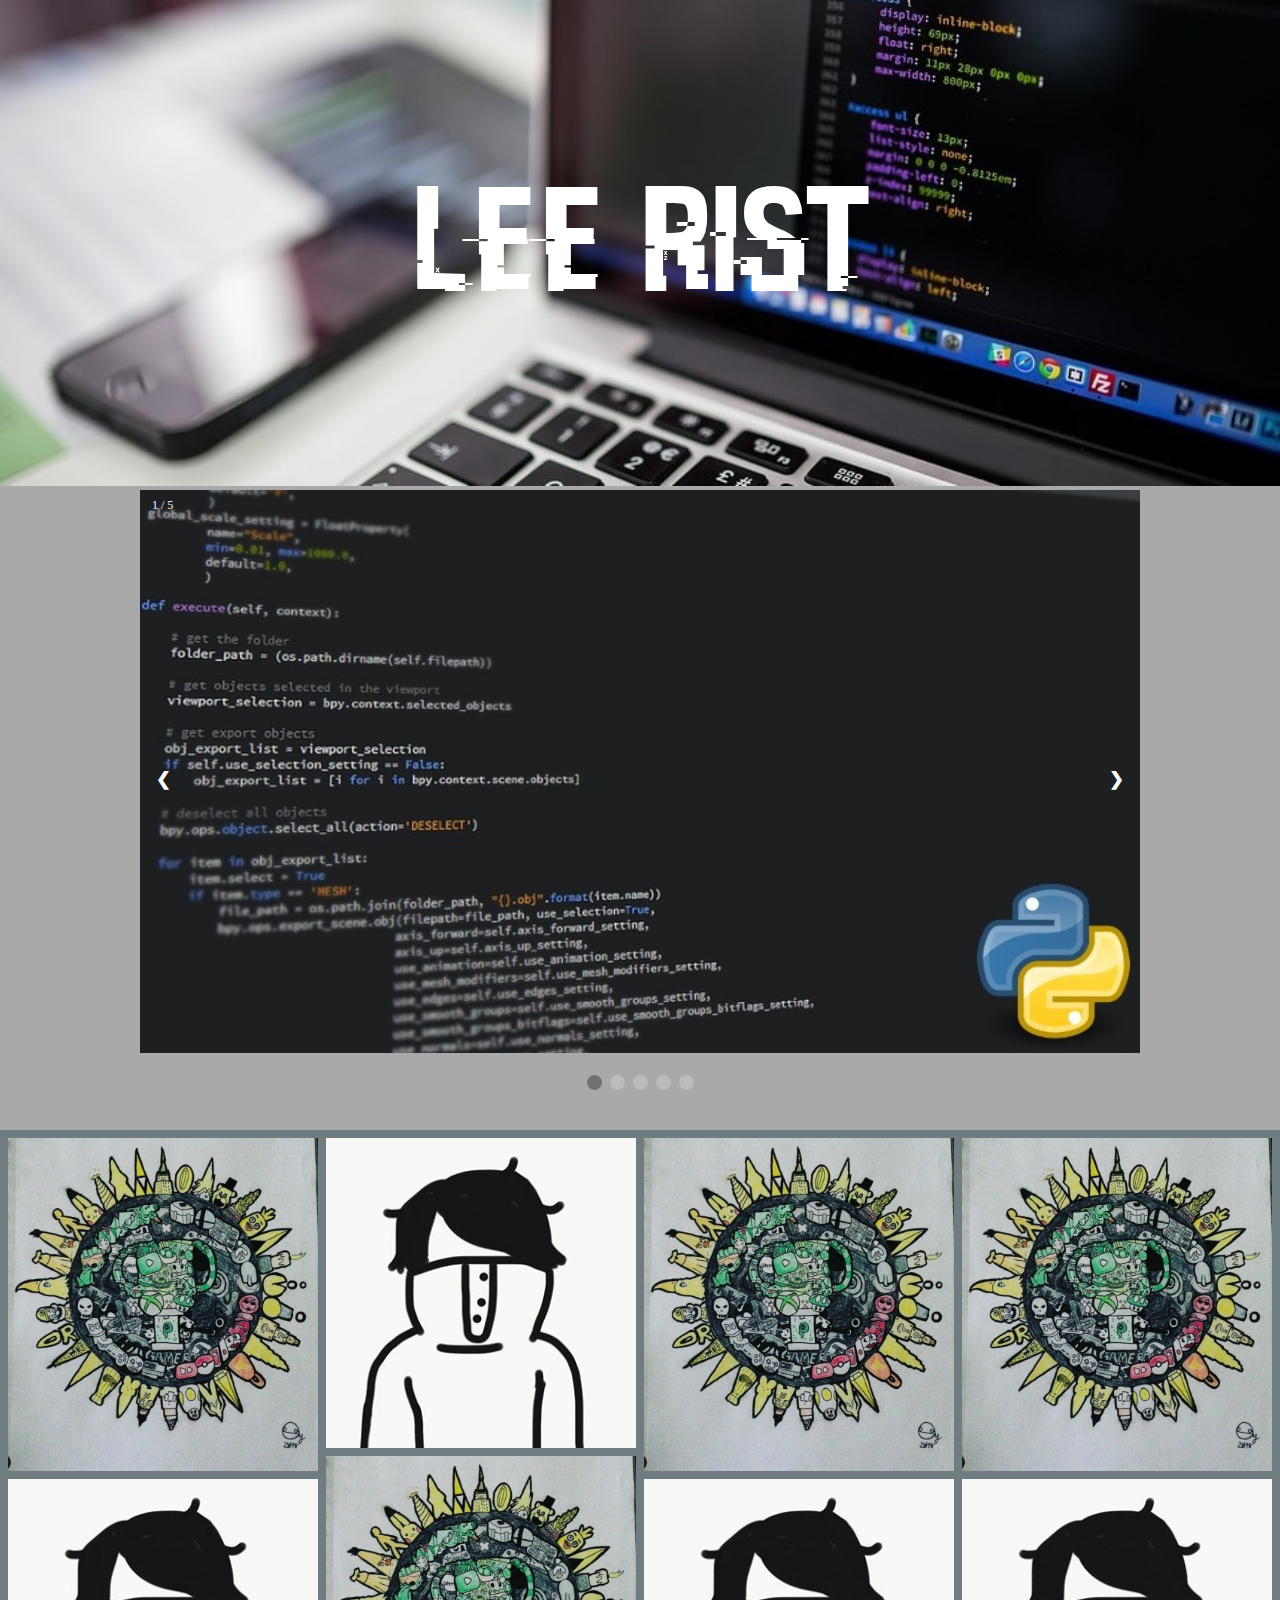
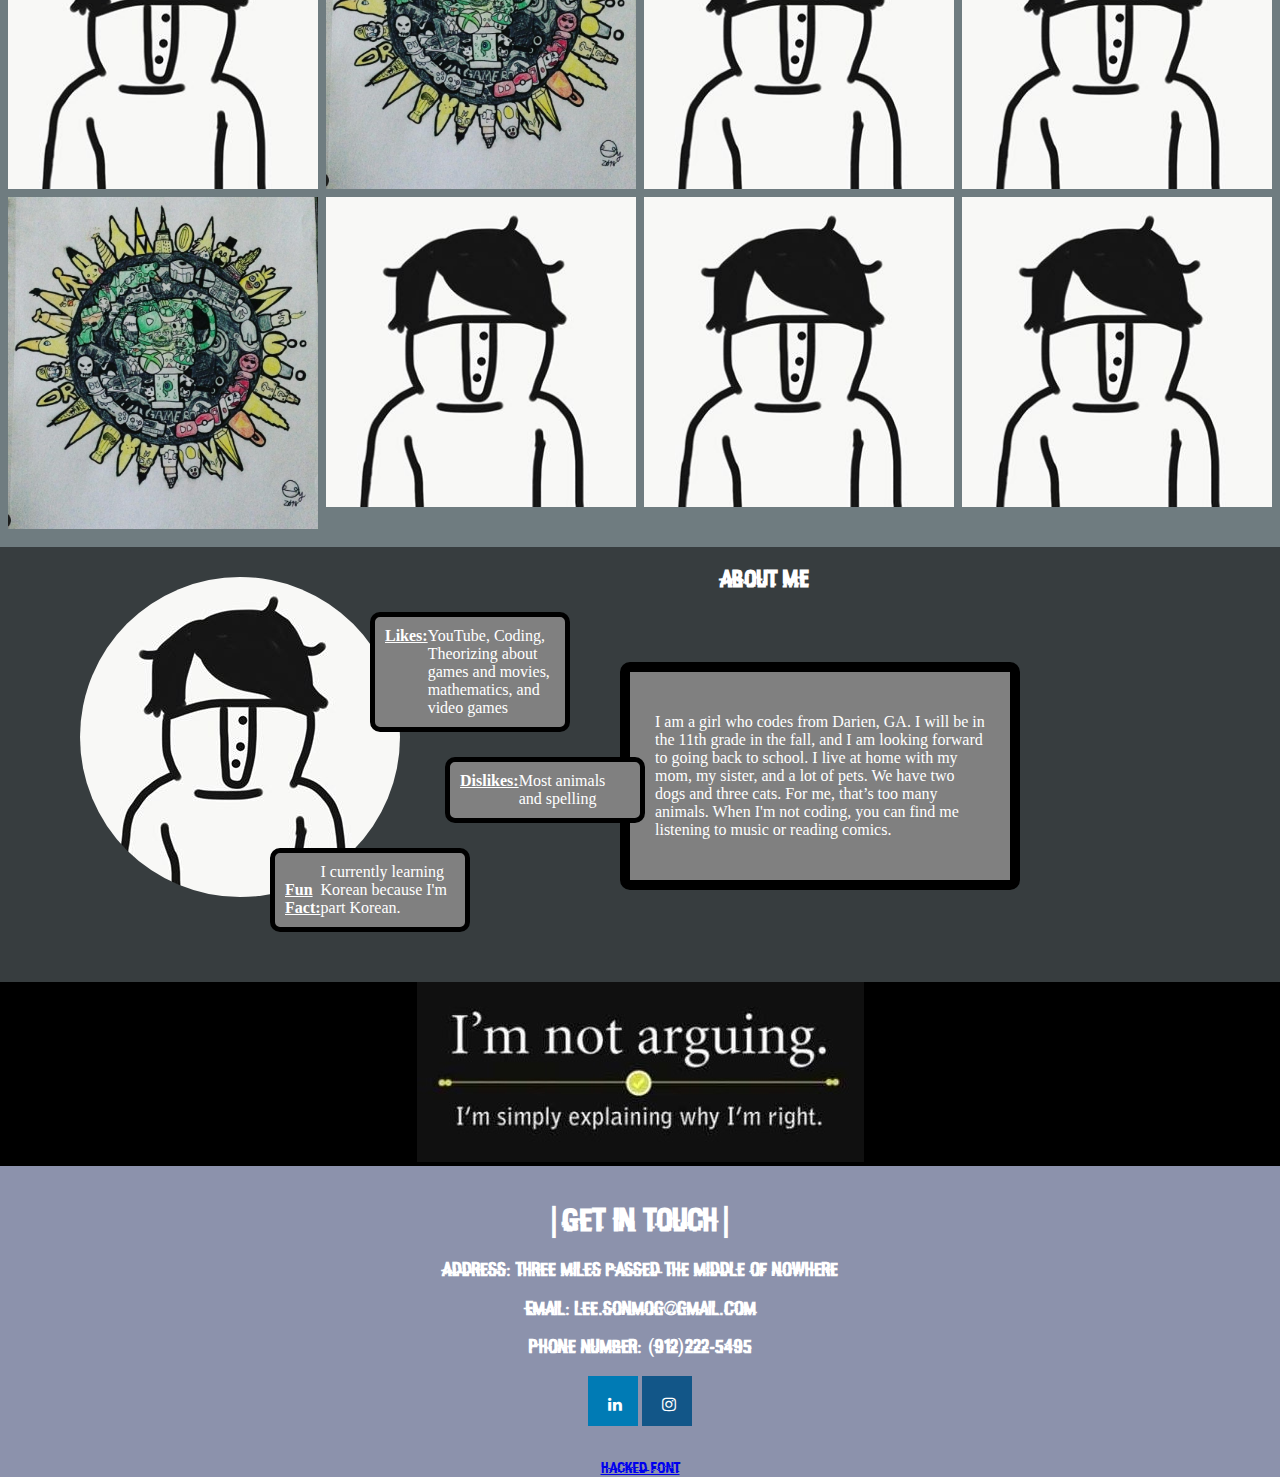
==== index.html @ a558a017 "Rename leeRist.html to index.html" ====
<!DOCTYPE html>
<html>
  <head>
    <link rel="stylesheet" href="port.css">
    <link rel="stylesheet" href="HACKED/stylesheet.css">
    <title>Portfolio</title>
  </head>
    <body>
      <!-- Navagation bar -->
        <div id="navbar">
          <a href="#home" class="left" style="font-family: 'hackedregular';">Lee.</a>
          <a href="#about" class="right" style="font-family: 'hackedregular';">About Me</a>
          <a href="#contactMe" class="right" style="font-family: 'hackedregular';">Contact</a>
        </div>


        <!-- Divides Nav from main page elements -->
        <div class="main">
        <!-- Banner image with text overlay -->
        <div class="container">
          <a name="home"></a>
          <img src="images/code.jpg" alt="Computer with Code" style="width:100%;">
          <div class="centered">Lee Rist</div>
        </div>

        <!-- Slideshow container -->
        <div class="slideshow-container">

          <!-- Full-width images with number and caption text -->
          <div class="mySlides fade">
            <div class="numbertext">1 / 5</div>
            <img src="images/python_img.jpg" style="width:100%">
          </div>

          <div class="mySlides fade">
            <div class="numbertext">2 / 5</div>
            <img src="images/javascript_img.jpg" style="width:100%">
          </div>

          <div class="mySlides fade">
            <div class="numbertext">3 / 5</div>
            <img src="images/cSharp_unity_img.jpg" style="width:100%">
          </div>

          <div class="mySlides fade">
            <div class="numbertext">4 / 5</div>
            <img src="images/HTML_img.jpg" style="width:100%">
          </div>

          <div class="mySlides fade">
            <div class="numbertext">5 / 5</div>
            <img src="images/css_img.jpg" style="width:100%">
          </div>

          <!-- Next and previous buttons -->
          <a class="prev" onclick="plusSlides(-1)">&#10094;</a>
          <a class="next" onclick="plusSlides(1)">&#10095;</a>
        </div>
        <br>

        <!-- The dots/circles -->
        <div style="text-align:center">
          <span class="dot" onclick="currentSlide(1)"></span>
          <span class="dot" onclick="currentSlide(2)"></span>
          <span class="dot" onclick="currentSlide(3)"></span>
          <span class="dot" onclick="currentSlide(4)"></span>
          <span class="dot" onclick="currentSlide(5)"></span>
        </div>

<br>
<br>
<div class="row">
  <div class="column">
    <img src="images/artWork.jpg">
    <img src="images/my_icon.jpg">
    <img src="images/artWork.jpg">
  </div>
  <div class="column">
    <img src="images/my_icon.jpg">
    <img src="images/artWork.jpg">
    <img src="images/my_icon.jpg">
  </div>
  <div class="column">
    <img src="images/artWork.jpg">
    <img src="images/my_icon.jpg">
    <img src="images/my_icon.jpg">
  </div>
  <div class="column">
    <img src="images/artWork.jpg">
    <img src="images/my_icon.jpg">
    <img src="images/my_icon.jpg">
  </div>
</div>

<div class="break">
  <br>

</div>

<div class="aboutme">
  <br>
  <a name="about"></a>
  <div class="img_about">
      <img src="images/my_icon.jpg" alt="cartoon" id="cartoonMe">
    </div>
  <div class="bio-text">
    <div class="head">
      <center><H2 style="font-family: 'hackedregular';">About Me</H2></center>
    </div>
    <div class="main-bio">
      <p>
        I am a girl who codes from Darien, GA.
        I will be in the 11th grade in the fall, and I am looking forward to going back to school.
        I live at home with my mom, my sister, and a lot of pets. We have two dogs and three cats.
        For me, that’s too many animals.
        When I'm not coding, you can find me listening to music or reading comics.
      </p>
    </div>
      <div class="likes">
        <u><strong>Likes:</strong></u> YouTube, Coding, Theorizing about games and movies, mathematics, and video games
      </div>
        <div class="dislikes">
          <u><strong>Dislikes:</strong></u> Most animals and spelling
        </div>
      <div class="fun-facts">
        <u><strong>Fun Fact:</strong></u> I currently learning Korean because I'm part Korean.
      </div>
  </div>
  <br>
</div>

<div class="divider">

</div>
<center><div class="quote">
  <img src="images/Funny-Quote.jpg" alt="Funny Quote" class="argueQuote">
</div></center>


<center><div class="contact" style="font-family: 'hackedregular';">
  <a name="contactMe"></a>
  <br>
  <h1>|Get in Touch|</h1>
  <h3><strong>Address: </strong> Three miles passed the middle of nowhere </h3>
  <h3><strong>Email: </strong> lee.sonmog@gmail.com</h3>
  <h3><strong>Phone Number: </strong>(912)222-5495</h3>

  <!-- Add icon library -->
<link rel="stylesheet" href="https://cdnjs.cloudflare.com/ajax/libs/font-awesome/4.7.0/css/font-awesome.min.css">

<!-- Add font awesome icons -->
<a href="https://www.linkedin.com/in/lee-rist-887a2b187/" class="fa fa-linkedin"></a>
<a href="https://www.instagram.com/hoodiesilver/?hl=en" class="fa fa-instagram"></a>

<br>
<br>
<br>

<a href="https://www.fontspace.com/davidlibeau/hacked">HACKED font</a>
</div></center>



<div class="links">

</div>



</div>
  <div class="javascript">
    <script type="text/javascript" src="port.js"></script>
  </div>

    </body>
</html>
---- port.css ----
html {
  color: white;
  font-family: "Trebuchet MS", Trebuchet; sans-serif;
  background-color: darkgrey;
}

body {
  margin: 0;
}






/*-----------------------------------------------------------*/

#navbar {
  background-color: #333; /* Black background color */
  position: fixed; /* Make it stick/fixed */
  top: -50px; /* Hide the navbar 50 px outside of the top view */
  width: 100%; /* Full width */
  transition: top 0.3s; /* Transition effect when sliding down (and up) */
  z-index: 1;
}

/* Style the navbar links */
#navbar a {
  display: block;
  color: white;
  text-align: center;
  padding: 15px;
  text-decoration: none;
}

#navbar a:hover {
  background-color: #ddd;
  color: black;
}

.left {
  float: left;
}

.right {
  float: right;
}

/*-------------------------------------------------*/

/* Container holding the image and the text */
.container {
  position: relative;
  text-align: center;
  color: white;
}

/* Centered text */
.centered {
  position: absolute;
  top: 50%;
  left: 50%;
  transform: translate(-50%, -50%);
  color: white;
  font-size: 150px;
  font-family: 'hackedregular';
}


/*---------------------------------------------------*/

* {box-sizing:border-box}

/* Slideshow container */
.slideshow-container {
  max-width: 1000px;
  position: relative;
  margin: auto;
}

/* Hide the images by default */
.mySlides {
  display: none;
}

/* Next & previous buttons */
.prev, .next {
  cursor: pointer;
  position: absolute;
  top: 50%;
  width: auto;
  margin-top: -22px;
  padding: 16px;
  color: white;
  font-weight: bold;
  font-size: 18px;
  transition: 0.6s ease;
  border-radius: 0 3px 3px 0;
  user-select: none;
}

/* Position the "next button" to the right */
.next {
  right: 0;
  border-radius: 3px 0 0 3px;
}

/* On hover, add a black background color with a little bit see-through */
.prev:hover, .next:hover {
  background-color: rgba(0,0,0,0.8);
}

/* Caption text */
.text {
  color: #f2f2f2;
  font-size: 15px;
  padding: 8px 12px;
  position: absolute;
  bottom: 8px;
  width: 100%;
  text-align: center;
}

/* Number text (1/3 etc) */
.numbertext {
  color: #f2f2f2;
  font-size: 12px;
  padding: 8px 12px;
  position: absolute;
  top: 0;
}

/* The dots/bullets/indicators */
.dot {
  cursor: pointer;
  height: 15px;
  width: 15px;
  margin: 0 2px;
  background-color: #bbb;
  border-radius: 50%;
  display: inline-block;
  transition: background-color 0.6s ease;
}

.active, .dot:hover {
  background-color: #717171;
}

/* Fading animation */
.fade {
  -webkit-animation-name: fade;
  -webkit-animation-duration: 1.5s;
  animation-name: fade;
  animation-duration: 1.5s;
}

@-webkit-keyframes fade {
  from {opacity: .4}
  to {opacity: 1}
}

@keyframes fade {
  from {opacity: .4}
  to {opacity: 1}
}


/**/

.row {
  display: flex;
  flex-wrap: wrap;
  padding: 0 4px;
}

/* Create four equal columns that sits next to each other */
.column {
  flex: 25%;
  max-width: 25%;
  padding: 0 4px;
}

.column img {
  margin-top: 8px;
  vertical-align: middle;
  width: 100%;
}

/* Responsive layout - makes a two column-layout instead of four columns */
@media screen and (max-width: 800px) {
  .column {
    flex: 50%;
    max-width: 50%;
  }
}

/* Responsive layout - makes the two columns stack on top of each other instead of next to each other */
@media screen and (max-width: 600px) {
  .column {
    flex: 100%;
    max-width: 100%;
  }
}

/*--------------------------------*/

/* Style all font awesome icons */
.fa {
  padding: 20px;
  font-size: 30px;
  width: 50px;
  height: 50px;
  text-align: center;
  text-decoration: none;
}

/* Add a hover effect if you want */
.fa:hover {
  opacity: 0.7;
}

/* Set a specific color for each brand */

/* LinkedIn */
.fa-linkedin {
  background: #007bb5;
  color: white;
}

/* Instagram */
.fa-instagram {
  background: #125688;
  color: white;
}


/*-------------------------------------*/

.argueQuote {
  height: 120%;
}

.quote {
  background-color: black;
}

.contact {
  background-color: #8c92AC;
}

.row, .break {
  background-color: #6f7c80;
}

.head {
  display: flex;
  position: relative;
  left: 400px;
}

.aboutme {
  display: flex;
  background-color: #373d3f;
}

.divider {
  height: 100px;
  width: 100%;
  background-color: #373d3f;
}

.likes {
  padding: 10px;
  border-radius: 10px;
  border-width: 5px;
  border-color: black;
  border-style: solid;
  width: 200px;
  background-color: grey;
  position: relative;
  left: 50px;
  display: flex;
  justify-content: flex-end;
}

/* position: relative;
up: 200px;
left: 200px; */

.dislikes {
  padding: 10px;
  border-radius: 10px;
  border-width: 5px;
  border-color: black;
  border-style: solid;
  width: 200px;
  background-color: grey;
  position: relative;
  top: 25px;
  left: 125px;
  display: flex;
  justify-content: flex-end;
}

.fun-facts {
  padding: 10px;
  border-radius: 10px;
  border-width: 5px;
  border-color: black;
  border-style: solid;
  width: 200px;
  background-color: grey;
  position: relative;
  top: 50px;
  right: 50px;
  display: flex;
  justify-content: flex-start;
  align-items: flex-end;
}

#cartoonMe {
  display: flex;
  border-radius: 50%;
  position: relative;
  top: 30px;
  left: 80px;
}

.main-bio {
  border-radius: 10px;
  border-width: 10px;
  border-color: black;
  border-style: solid;
  float: right;
  position: relative;
  left: 100px;
  top: 50px;
  width: 400px;
  padding: 25px;
  background-color: gray;
}
---- HACKED/stylesheet.css ----
/*! Generated by Font Squirrel (https://www.fontsquirrel.com) on July 23, 2019 */



@font-face {
    font-family: 'hackedregular';
    src: url('hacked-webfont.woff2') format('woff2'),
         url('hacked-webfont.woff') format('woff');
    font-weight: normal;
    font-style: normal;

}
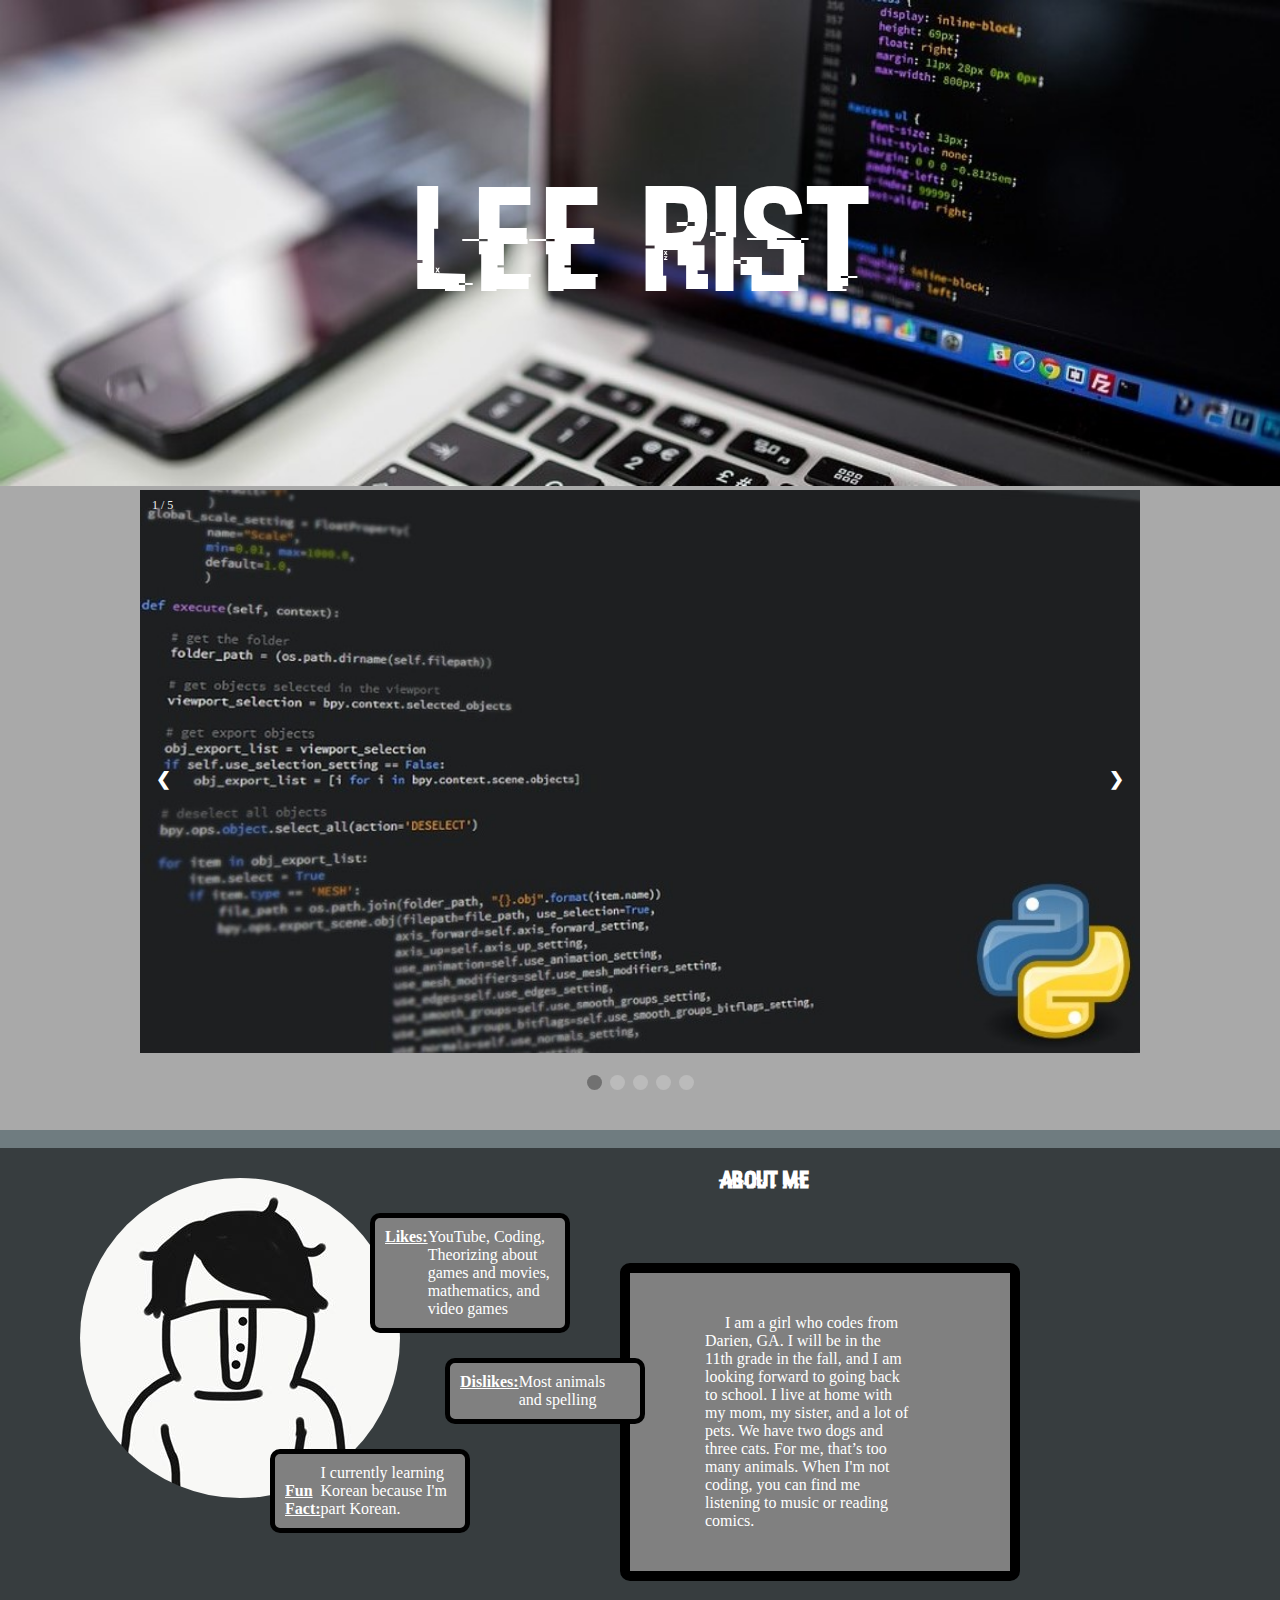
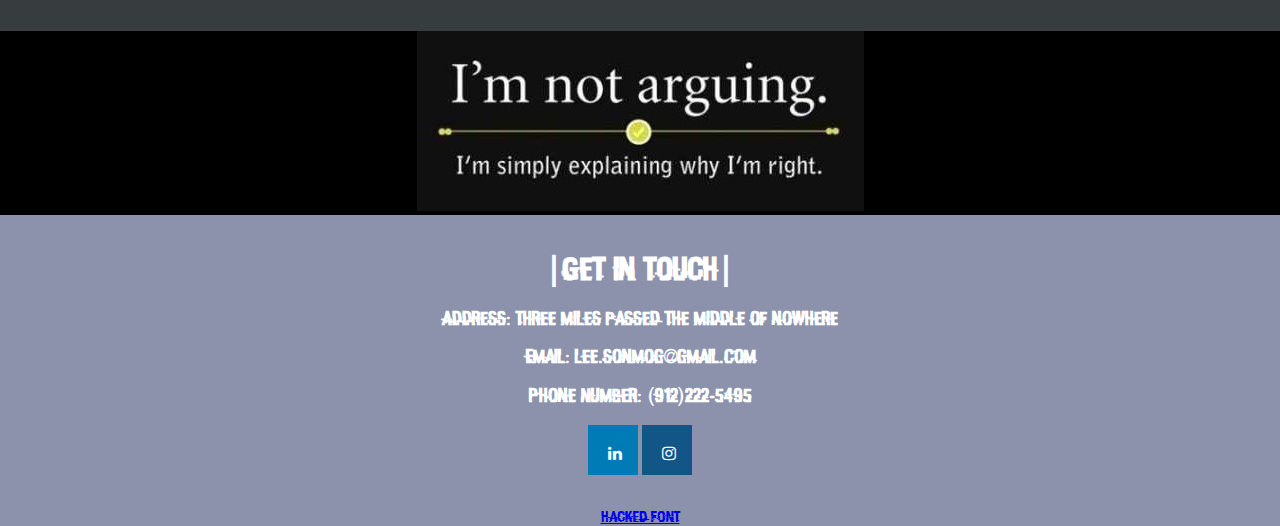
==== commit 7787817a: "Update index.html" ====
--- a/index.html
+++ b/index.html
@@ -7,15 +7,17 @@
   </head>
     <body>
       <!-- Navagation bar -->
-        <div id="navbar">
-          <a href="#home" class="left" style="font-family: 'hackedregular';">Lee.</a>
-          <a href="#about" class="right" style="font-family: 'hackedregular';">About Me</a>
-          <a href="#contactMe" class="right" style="font-family: 'hackedregular';">Contact</a>
-        </div>
+      <div id="navbar">
+        <a href="#home" class="left" style="font-family: 'hackedregular';">Lee.</a>
+        <a href="#about" class="right" style="font-family: 'hackedregular';">About Me</a>
+        <a href="#contactMe" class="right" style="font-family: 'hackedregular';">Contact</a>
+        <a href="English_One.html" class="right" style="font-family: 'hackedregular';">Essays</a>
+      </div>
 
 
         <!-- Divides Nav from main page elements -->
         <div class="main">
+          
         <!-- Banner image with text overlay -->
         <div class="container">
           <a name="home"></a>
@@ -69,28 +71,7 @@
 
 <br>
 <br>
-<div class="row">
-  <div class="column">
-    <img src="images/artWork.jpg">
-    <img src="images/my_icon.jpg">
-    <img src="images/artWork.jpg">
-  </div>
-  <div class="column">
-    <img src="images/my_icon.jpg">
-    <img src="images/artWork.jpg">
-    <img src="images/my_icon.jpg">
-  </div>
-  <div class="column">
-    <img src="images/artWork.jpg">
-    <img src="images/my_icon.jpg">
-    <img src="images/my_icon.jpg">
-  </div>
-  <div class="column">
-    <img src="images/artWork.jpg">
-    <img src="images/my_icon.jpg">
-    <img src="images/my_icon.jpg">
-  </div>
-</div>
+
 
 <div class="break">
   <br>
--- a/port.css
+++ b/port.css
@@ -1,341 +1,387 @@
-html {
-  color: white;
-  font-family: "Trebuchet MS", Trebuchet; sans-serif;
-  background-color: darkgrey;
-}
-
-body {
-  margin: 0;
-}
-
-
-
-
-
-
-/*-----------------------------------------------------------*/
-
-#navbar {
-  background-color: #333; /* Black background color */
-  position: fixed; /* Make it stick/fixed */
-  top: -50px; /* Hide the navbar 50 px outside of the top view */
-  width: 100%; /* Full width */
-  transition: top 0.3s; /* Transition effect when sliding down (and up) */
-  z-index: 1;
-}
-
-/* Style the navbar links */
-#navbar a {
-  display: block;
-  color: white;
-  text-align: center;
-  padding: 15px;
-  text-decoration: none;
-}
-
-#navbar a:hover {
-  background-color: #ddd;
-  color: black;
-}
-
-.left {
-  float: left;
-}
-
-.right {
-  float: right;
-}
-
-/*-------------------------------------------------*/
-
-/* Container holding the image and the text */
-.container {
-  position: relative;
-  text-align: center;
-  color: white;
-}
-
-/* Centered text */
-.centered {
-  position: absolute;
-  top: 50%;
-  left: 50%;
-  transform: translate(-50%, -50%);
-  color: white;
-  font-size: 150px;
-  font-family: 'hackedregular';
-}
-
-
-/*---------------------------------------------------*/
-
-* {box-sizing:border-box}
-
-/* Slideshow container */
-.slideshow-container {
-  max-width: 1000px;
-  position: relative;
-  margin: auto;
-}
-
-/* Hide the images by default */
-.mySlides {
-  display: none;
-}
-
-/* Next & previous buttons */
-.prev, .next {
-  cursor: pointer;
-  position: absolute;
-  top: 50%;
-  width: auto;
-  margin-top: -22px;
-  padding: 16px;
-  color: white;
-  font-weight: bold;
-  font-size: 18px;
-  transition: 0.6s ease;
-  border-radius: 0 3px 3px 0;
-  user-select: none;
-}
-
-/* Position the "next button" to the right */
-.next {
-  right: 0;
-  border-radius: 3px 0 0 3px;
-}
-
-/* On hover, add a black background color with a little bit see-through */
-.prev:hover, .next:hover {
-  background-color: rgba(0,0,0,0.8);
-}
-
-/* Caption text */
-.text {
-  color: #f2f2f2;
-  font-size: 15px;
-  padding: 8px 12px;
-  position: absolute;
-  bottom: 8px;
-  width: 100%;
-  text-align: center;
-}
-
-/* Number text (1/3 etc) */
-.numbertext {
-  color: #f2f2f2;
-  font-size: 12px;
-  padding: 8px 12px;
-  position: absolute;
-  top: 0;
-}
-
-/* The dots/bullets/indicators */
-.dot {
-  cursor: pointer;
-  height: 15px;
-  width: 15px;
-  margin: 0 2px;
-  background-color: #bbb;
-  border-radius: 50%;
-  display: inline-block;
-  transition: background-color 0.6s ease;
-}
-
-.active, .dot:hover {
-  background-color: #717171;
-}
-
-/* Fading animation */
-.fade {
-  -webkit-animation-name: fade;
-  -webkit-animation-duration: 1.5s;
-  animation-name: fade;
-  animation-duration: 1.5s;
-}
-
-@-webkit-keyframes fade {
-  from {opacity: .4}
-  to {opacity: 1}
-}
-
-@keyframes fade {
-  from {opacity: .4}
-  to {opacity: 1}
-}
-
-
-/**/
-
-.row {
-  display: flex;
-  flex-wrap: wrap;
-  padding: 0 4px;
-}
-
-/* Create four equal columns that sits next to each other */
-.column {
-  flex: 25%;
-  max-width: 25%;
-  padding: 0 4px;
-}
-
-.column img {
-  margin-top: 8px;
-  vertical-align: middle;
-  width: 100%;
-}
-
-/* Responsive layout - makes a two column-layout instead of four columns */
-@media screen and (max-width: 800px) {
-  .column {
-    flex: 50%;
-    max-width: 50%;
-  }
-}
-
-/* Responsive layout - makes the two columns stack on top of each other instead of next to each other */
-@media screen and (max-width: 600px) {
-  .column {
-    flex: 100%;
-    max-width: 100%;
-  }
-}
-
-/*--------------------------------*/
-
-/* Style all font awesome icons */
-.fa {
-  padding: 20px;
-  font-size: 30px;
-  width: 50px;
-  height: 50px;
-  text-align: center;
-  text-decoration: none;
-}
-
-/* Add a hover effect if you want */
-.fa:hover {
-  opacity: 0.7;
-}
-
-/* Set a specific color for each brand */
-
-/* LinkedIn */
-.fa-linkedin {
-  background: #007bb5;
-  color: white;
-}
-
-/* Instagram */
-.fa-instagram {
-  background: #125688;
-  color: white;
-}
-
-
-/*-------------------------------------*/
-
-.argueQuote {
-  height: 120%;
-}
-
-.quote {
-  background-color: black;
-}
-
-.contact {
-  background-color: #8c92AC;
-}
-
-.row, .break {
-  background-color: #6f7c80;
-}
-
-.head {
-  display: flex;
-  position: relative;
-  left: 400px;
-}
-
-.aboutme {
-  display: flex;
-  background-color: #373d3f;
-}
-
-.divider {
-  height: 100px;
-  width: 100%;
-  background-color: #373d3f;
-}
-
-.likes {
-  padding: 10px;
-  border-radius: 10px;
-  border-width: 5px;
-  border-color: black;
-  border-style: solid;
-  width: 200px;
-  background-color: grey;
-  position: relative;
-  left: 50px;
-  display: flex;
-  justify-content: flex-end;
-}
-
-/* position: relative;
-up: 200px;
-left: 200px; */
-
-.dislikes {
-  padding: 10px;
-  border-radius: 10px;
-  border-width: 5px;
-  border-color: black;
-  border-style: solid;
-  width: 200px;
-  background-color: grey;
-  position: relative;
-  top: 25px;
-  left: 125px;
-  display: flex;
-  justify-content: flex-end;
-}
-
-.fun-facts {
-  padding: 10px;
-  border-radius: 10px;
-  border-width: 5px;
-  border-color: black;
-  border-style: solid;
-  width: 200px;
-  background-color: grey;
-  position: relative;
-  top: 50px;
-  right: 50px;
-  display: flex;
-  justify-content: flex-start;
-  align-items: flex-end;
-}
-
-#cartoonMe {
-  display: flex;
-  border-radius: 50%;
-  position: relative;
-  top: 30px;
-  left: 80px;
-}
-
-.main-bio {
-  border-radius: 10px;
-  border-width: 10px;
-  border-color: black;
-  border-style: solid;
-  float: right;
-  position: relative;
-  left: 100px;
-  top: 50px;
-  width: 400px;
-  padding: 25px;
-  background-color: gray;
-}
+html {
+  color: white;
+  font-family: "Trebuchet MS", Trebuchet; sans-serif;
+  background-color: darkgrey;
+}
+
+body {
+  margin: 0;
+}
+
+
+
+
+
+
+/*-----------------------------------------------------------*/
+
+#navbar {
+  background-color: #333; /* Black background color */
+  position: fixed; /* Make it stick/fixed */
+  top: -50px; /* Hide the navbar 50 px outside of the top view */
+  width: 100%; /* Full width */
+  transition: top 0.3s; /* Transition effect when sliding down (and up) */
+  z-index: 1;
+}
+
+/* Style the navbar links */
+#navbar a {
+  display: block;
+  color: white;
+  text-align: center;
+  padding: 15px;
+  text-decoration: none;
+}
+
+#navbar a:hover {
+  background-color: #ddd;
+  color: black;
+}
+
+.left {
+  float: left;
+}
+
+.right {
+  float: right;
+}
+
+/*-------------------------------------------------*/
+
+/* Container holding the image and the text */
+.container {
+  position: relative;
+  text-align: center;
+  color: white;
+}
+
+/* Centered text */
+.centered {
+  position: absolute;
+  top: 50%;
+  left: 50%;
+  transform: translate(-50%, -50%);
+  color: white;
+  font-size: 150px;
+  font-family: 'hackedregular';
+}
+
+
+/*---------------------------------------------------*/
+
+* {box-sizing:border-box}
+
+/* Slideshow container */
+.slideshow-container {
+  max-width: 1000px;
+  position: relative;
+  margin: auto;
+}
+
+/* Hide the images by default */
+.mySlides {
+  display: none;
+}
+
+/* Next & previous buttons */
+.prev, .next {
+  cursor: pointer;
+  position: absolute;
+  top: 50%;
+  width: auto;
+  margin-top: -22px;
+  padding: 16px;
+  color: white;
+  font-weight: bold;
+  font-size: 18px;
+  transition: 0.6s ease;
+  border-radius: 0 3px 3px 0;
+  user-select: none;
+}
+
+/* Position the "next button" to the right */
+.next {
+  right: 0;
+  border-radius: 3px 0 0 3px;
+}
+
+/* On hover, add a black background color with a little bit see-through */
+.prev:hover, .next:hover {
+  background-color: rgba(0,0,0,0.8);
+}
+
+/* Caption text */
+.text {
+  color: #f2f2f2;
+  font-size: 15px;
+  padding: 8px 12px;
+  position: absolute;
+  bottom: 8px;
+  width: 100%;
+  text-align: center;
+}
+
+/* Number text (1/3 etc) */
+.numbertext {
+  color: #f2f2f2;
+  font-size: 12px;
+  padding: 8px 12px;
+  position: absolute;
+  top: 0;
+}
+
+/* The dots/bullets/indicators */
+.dot {
+  cursor: pointer;
+  height: 15px;
+  width: 15px;
+  margin: 0 2px;
+  background-color: #bbb;
+  border-radius: 50%;
+  display: inline-block;
+  transition: background-color 0.6s ease;
+}
+
+.active, .dot:hover {
+  background-color: #717171;
+}
+
+/* Fading animation */
+.fade {
+  -webkit-animation-name: fade;
+  -webkit-animation-duration: 1.5s;
+  animation-name: fade;
+  animation-duration: 1.5s;
+}
+
+@-webkit-keyframes fade {
+  from {opacity: .4}
+  to {opacity: 1}
+}
+
+@keyframes fade {
+  from {opacity: .4}
+  to {opacity: 1}
+}
+
+
+/**/
+
+.row {
+  display: flex;
+  flex-wrap: wrap;
+  padding: 0 4px;
+}
+
+/* Create four equal columns that sits next to each other */
+.column {
+  flex: 25%;
+  max-width: 25%;
+  padding: 0 4px;
+}
+
+.column img {
+  margin-top: 8px;
+  vertical-align: middle;
+  width: 100%;
+}
+
+/* Responsive layout - makes a two column-layout instead of four columns */
+@media screen and (max-width: 800px) {
+  .column {
+    flex: 50%;
+    max-width: 50%;
+  }
+}
+
+/* Responsive layout - makes the two columns stack on top of each other instead of next to each other */
+@media screen and (max-width: 600px) {
+  .column {
+    flex: 100%;
+    max-width: 100%;
+  }
+}
+
+/*--------------------------------*/
+
+/* Style all font awesome icons */
+.fa {
+  padding: 20px;
+  font-size: 30px;
+  width: 50px;
+  height: 50px;
+  text-align: center;
+  text-decoration: none;
+}
+
+/* Add a hover effect if you want */
+.fa:hover {
+  opacity: 0.7;
+}
+
+/* Set a specific color for each brand */
+
+/* LinkedIn */
+.fa-linkedin {
+  background: #007bb5;
+  color: white;
+}
+
+/* Instagram */
+.fa-instagram {
+  background: #125688;
+  color: white;
+}
+
+
+/*-------------------------------------*/
+
+.argueQuote {
+  height: 120%;
+}
+
+.quote {
+  background-color: black;
+}
+
+.contact {
+  background-color: #8c92AC;
+}
+
+.row, .break {
+  background-color: #6f7c80;
+}
+
+.head {
+  display: flex;
+  position: relative;
+  left: 400px;
+}
+
+.aboutme {
+  display: flex;
+  background-color: #373d3f;
+}
+
+.divider {
+  height: 100px;
+  width: 100%;
+  background-color: #373d3f;
+}
+
+.likes {
+  padding: 10px;
+  border-radius: 10px;
+  border-width: 5px;
+  border-color: black;
+  border-style: solid;
+  width: 200px;
+  background-color: grey;
+  position: relative;
+  left: 50px;
+  display: flex;
+  justify-content: flex-end;
+}
+
+/* position: relative;
+up: 200px;
+left: 200px; */
+
+.dislikes {
+  padding: 10px;
+  border-radius: 10px;
+  border-width: 5px;
+  border-color: black;
+  border-style: solid;
+  width: 200px;
+  background-color: grey;
+  position: relative;
+  top: 25px;
+  left: 125px;
+  display: flex;
+  justify-content: flex-end;
+}
+
+.fun-facts {
+  padding: 10px;
+  border-radius: 10px;
+  border-width: 5px;
+  border-color: black;
+  border-style: solid;
+  width: 200px;
+  background-color: grey;
+  position: relative;
+  top: 50px;
+  right: 50px;
+  display: flex;
+  justify-content: flex-start;
+  align-items: flex-end;
+}
+
+#cartoonMe {
+  display: flex;
+  border-radius: 50%;
+  position: relative;
+  top: 30px;
+  left: 80px;
+}
+
+.main-bio {
+  border-radius: 10px;
+  border-width: 10px;
+  border-color: black;
+  border-style: solid;
+  float: right;
+  position: relative;
+  left: 100px;
+  top: 50px;
+  width: 400px;
+  padding: 25px;
+  background-color: gray;
+}
+
+
+/* CSS for English_One */
+
+
+/* Add a black background color to the top navigation */
+.essayNav {
+  background-color: #333;
+  overflow: hidden;
+}
+
+/* Style the links inside the navigation bar */
+.essayNav a {
+  float: left;
+  color: #f2f2f2;
+  text-align: center;
+  padding: 14px 16px;
+  text-decoration: none;
+  font-size: 17px;
+}
+
+/* Change the color of links on hover */
+.essayNav a:hover {
+  background-color: #ddd;
+  color: black;
+}
+
+/* Add a color to the active/current link */
+.essayNav a.active {
+  background-color: #AD57D9;
+  color: white;
+}
+
+h1 {
+  text-align: center;
+}
+
+h3 {
+  text-align: center;
+}
+
+p {
+  text-indent: 20px;
+  padding-left: 50px;
+  padding-right: 75px;
+}
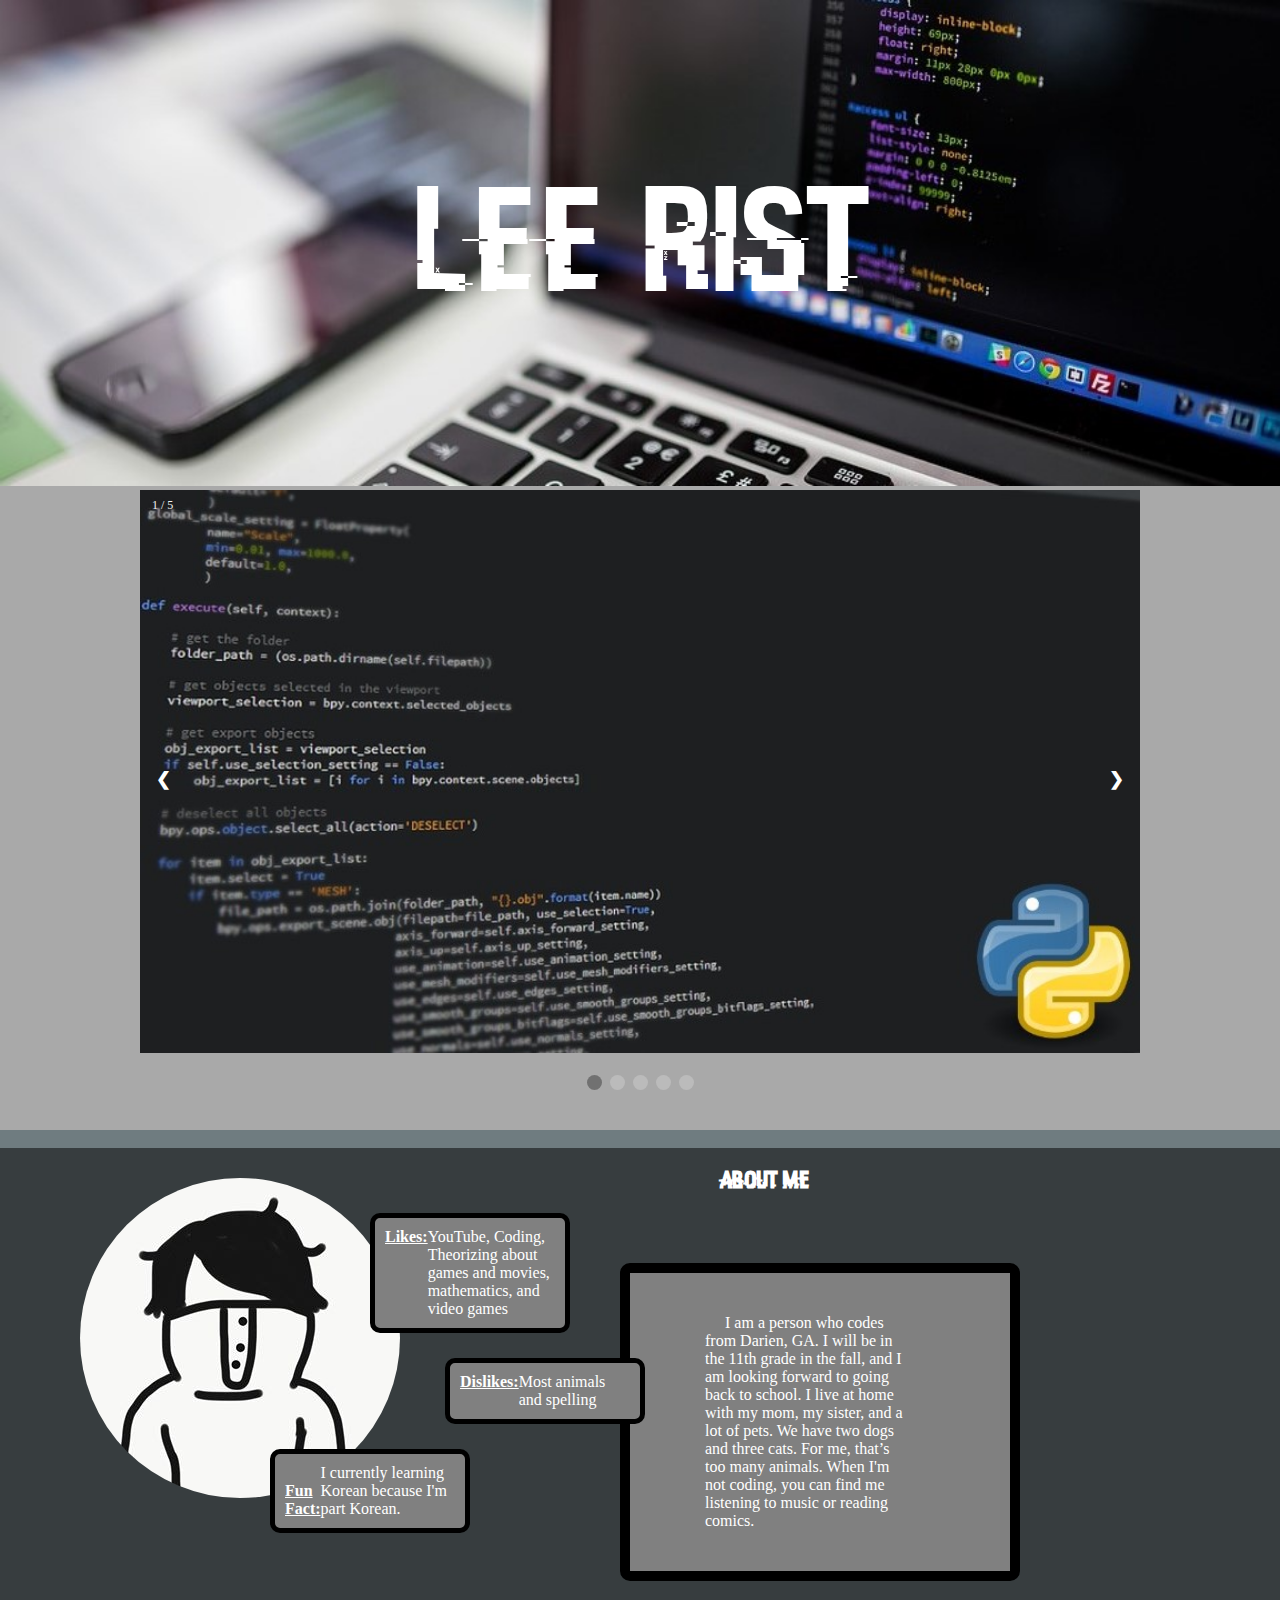
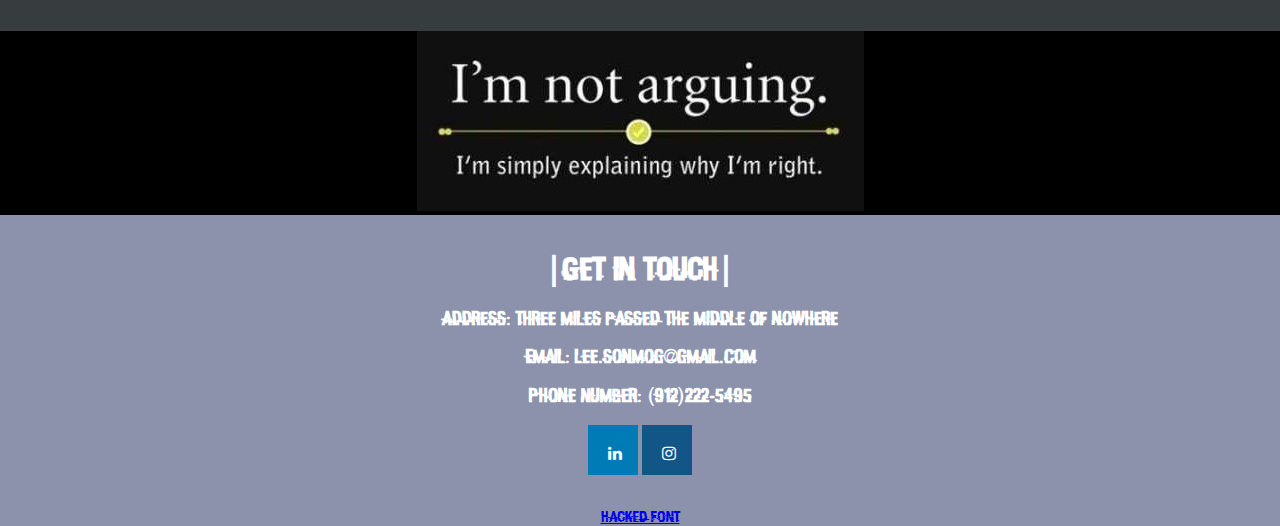
==== commit 957d29d5: "Update index.html" ====
--- a/index.html
+++ b/index.html
@@ -1,7 +1,7 @@
 <!DOCTYPE html>
 <html>
   <head>
-    <link rel="stylesheet" href="port.css">
+    <link rel="stylesheet" href="english.css">
     <link rel="stylesheet" href="HACKED/stylesheet.css">
     <title>Portfolio</title>
   </head>
@@ -17,7 +17,7 @@
 
         <!-- Divides Nav from main page elements -->
         <div class="main">
-          
+
         <!-- Banner image with text overlay -->
         <div class="container">
           <a name="home"></a>
@@ -90,7 +90,7 @@
     </div>
     <div class="main-bio">
       <p>
-        I am a girl who codes from Darien, GA.
+        I am a person who codes from Darien, GA.
         I will be in the 11th grade in the fall, and I am looking forward to going back to school.
         I live at home with my mom, my sister, and a lot of pets. We have two dogs and three cats.
         For me, that’s too many animals.
--- a/english.css
+++ b/english.css
@@ -0,0 +1,408 @@
+html {
+  color: white;
+  font-family: "Trebuchet MS", Trebuchet; sans-serif;
+  background-color: darkgrey;
+}
+
+body {
+  margin: 0;
+}
+
+
+
+
+
+
+/*-----------------------------------------------------------*/
+
+#navbar {
+  background-color: #333; /* Black background color */
+  position: fixed; /* Make it stick/fixed */
+  top: -50px; /* Hide the navbar 50 px outside of the top view */
+  width: 100%; /* Full width */
+  transition: top 0.3s; /* Transition effect when sliding down (and up) */
+  z-index: 1;
+}
+
+/* Style the navbar links */
+#navbar a {
+  display: block;
+  color: white;
+  text-align: center;
+  padding: 15px;
+  text-decoration: none;
+}
+
+#navbar a:hover {
+  background-color: #ddd;
+  color: black;
+}
+
+.left {
+  float: left;
+}
+
+.right {
+  float: right;
+}
+
+/*-------------------------------------------------*/
+
+/* Container holding the image and the text */
+.container {
+  position: relative;
+  text-align: center;
+  color: white;
+}
+
+/* Centered text */
+.centered {
+  position: absolute;
+  top: 50%;
+  left: 50%;
+  transform: translate(-50%, -50%);
+  color: white;
+  font-size: 150px;
+  font-family: 'hackedregular';
+}
+
+
+/*---------------------------------------------------*/
+
+* {box-sizing:border-box}
+
+/* Slideshow container */
+.slideshow-container {
+  max-width: 1000px;
+  position: relative;
+  margin: auto;
+}
+
+/* Hide the images by default */
+.mySlides {
+  display: none;
+}
+
+/* Next & previous buttons */
+.prev, .next {
+  cursor: pointer;
+  position: absolute;
+  top: 50%;
+  width: auto;
+  margin-top: -22px;
+  padding: 16px;
+  color: white;
+  font-weight: bold;
+  font-size: 18px;
+  transition: 0.6s ease;
+  border-radius: 0 3px 3px 0;
+  user-select: none;
+}
+
+/* Position the "next button" to the right */
+.next {
+  right: 0;
+  border-radius: 3px 0 0 3px;
+}
+
+/* On hover, add a black background color with a little bit see-through */
+.prev:hover, .next:hover {
+  background-color: rgba(0,0,0,0.8);
+}
+
+/* Caption text */
+.text {
+  color: #f2f2f2;
+  font-size: 15px;
+  padding: 8px 12px;
+  position: absolute;
+  bottom: 8px;
+  width: 100%;
+  text-align: center;
+}
+
+/* Number text (1/3 etc) */
+.numbertext {
+  color: #f2f2f2;
+  font-size: 12px;
+  padding: 8px 12px;
+  position: absolute;
+  top: 0;
+}
+
+/* The dots/bullets/indicators */
+.dot {
+  cursor: pointer;
+  height: 15px;
+  width: 15px;
+  margin: 0 2px;
+  background-color: #bbb;
+  border-radius: 50%;
+  display: inline-block;
+  transition: background-color 0.6s ease;
+}
+
+.active, .dot:hover {
+  background-color: #717171;
+}
+
+/* Fading animation */
+.fade {
+  -webkit-animation-name: fade;
+  -webkit-animation-duration: 1.5s;
+  animation-name: fade;
+  animation-duration: 1.5s;
+}
+
+@-webkit-keyframes fade {
+  from {opacity: .4}
+  to {opacity: 1}
+}
+
+@keyframes fade {
+  from {opacity: .4}
+  to {opacity: 1}
+}
+
+
+/**/
+
+.row {
+  display: flex;
+  flex-wrap: wrap;
+  padding: 0 4px;
+}
+
+/* Create four equal columns that sits next to each other */
+.column {
+  flex: 25%;
+  max-width: 25%;
+  padding: 0 4px;
+}
+
+.column img {
+  margin-top: 8px;
+  vertical-align: middle;
+  width: 100%;
+}
+
+/* Responsive layout - makes a two column-layout instead of four columns */
+@media screen and (max-width: 800px) {
+  .column {
+    flex: 50%;
+    max-width: 50%;
+  }
+}
+
+/* Responsive layout - makes the two columns stack on top of each other instead of next to each other */
+@media screen and (max-width: 600px) {
+  .column {
+    flex: 100%;
+    max-width: 100%;
+  }
+}
+
+/*--------------------------------*/
+
+/* Style all font awesome icons */
+.fa {
+  padding: 20px;
+  font-size: 30px;
+  width: 50px;
+  height: 50px;
+  text-align: center;
+  text-decoration: none;
+}
+
+/* Add a hover effect if you want */
+.fa:hover {
+  opacity: 0.7;
+}
+
+/* Set a specific color for each brand */
+
+/* LinkedIn */
+.fa-linkedin {
+  background: #007bb5;
+  color: white;
+}
+
+/* Instagram */
+.fa-instagram {
+  background: #125688;
+  color: white;
+}
+
+
+/*-------------------------------------*/
+
+.argueQuote {
+  height: 120%;
+}
+
+.quote {
+  background-color: black;
+}
+
+.contact {
+  background-color: #8c92AC;
+}
+
+.row, .break {
+  background-color: #6f7c80;
+}
+
+.head {
+  display: flex;
+  position: relative;
+  left: 400px;
+}
+
+.aboutme {
+  display: flex;
+  background-color: #373d3f;
+}
+
+.divider {
+  height: 100px;
+  width: 100%;
+  background-color: #373d3f;
+}
+
+.likes {
+  padding: 10px;
+  border-radius: 10px;
+  border-width: 5px;
+  border-color: black;
+  border-style: solid;
+  width: 200px;
+  background-color: grey;
+  position: relative;
+  left: 50px;
+  display: flex;
+  justify-content: flex-end;
+}
+
+/* position: relative;
+up: 200px;
+left: 200px; */
+
+.dislikes {
+  padding: 10px;
+  border-radius: 10px;
+  border-width: 5px;
+  border-color: black;
+  border-style: solid;
+  width: 200px;
+  background-color: grey;
+  position: relative;
+  top: 25px;
+  left: 125px;
+  display: flex;
+  justify-content: flex-end;
+}
+
+.fun-facts {
+  padding: 10px;
+  border-radius: 10px;
+  border-width: 5px;
+  border-color: black;
+  border-style: solid;
+  width: 200px;
+  background-color: grey;
+  position: relative;
+  top: 50px;
+  right: 50px;
+  display: flex;
+  justify-content: flex-start;
+  align-items: flex-end;
+}
+
+#cartoonMe {
+  display: flex;
+  border-radius: 50%;
+  position: relative;
+  top: 30px;
+  left: 80px;
+}
+
+.main-bio {
+  border-radius: 10px;
+  border-width: 10px;
+  border-color: black;
+  border-style: solid;
+  float: right;
+  position: relative;
+  left: 100px;
+  top: 50px;
+  width: 400px;
+  padding: 25px;
+  background-color: gray;
+}
+
+
+/* CSS for English_One */
+
+
+/* Add a black background color to the top navigation */
+.essayNav {
+  background-color: #333;
+  overflow: hidden;
+}
+
+/* Style the links inside the navigation bar */
+.essayNav a {
+  float: left;
+  color: #f2f2f2;
+  text-align: center;
+  padding: 14px 16px;
+  text-decoration: none;
+  font-size: 17px;
+}
+
+/* Change the color of links on hover */
+.essayNav a:hover {
+  background-color: #ddd;
+  color: black;
+}
+
+/* Add a color to the active/current link */
+.essayNav a.active {
+  background-color: #AD57D9;
+  color: white;
+}
+
+h1 {
+  text-align: center;
+}
+
+h3 {
+  text-align: center;
+}
+
+p {
+  text-indent: 20px;
+  padding-left: 50px;
+  padding-right: 75px;
+}
+
+.lilly {
+  display: block;
+  margin-left: auto;
+  margin-right: auto;
+  width: 50%;
+}
+
+.center {
+  display: block;
+  margin-left: auto;
+  margin-right: auto;
+  width: 50%;
+}
+
+.audio-container {
+  display: flex;
+  justify-content: center;
+  align-items: center 
+}
+
